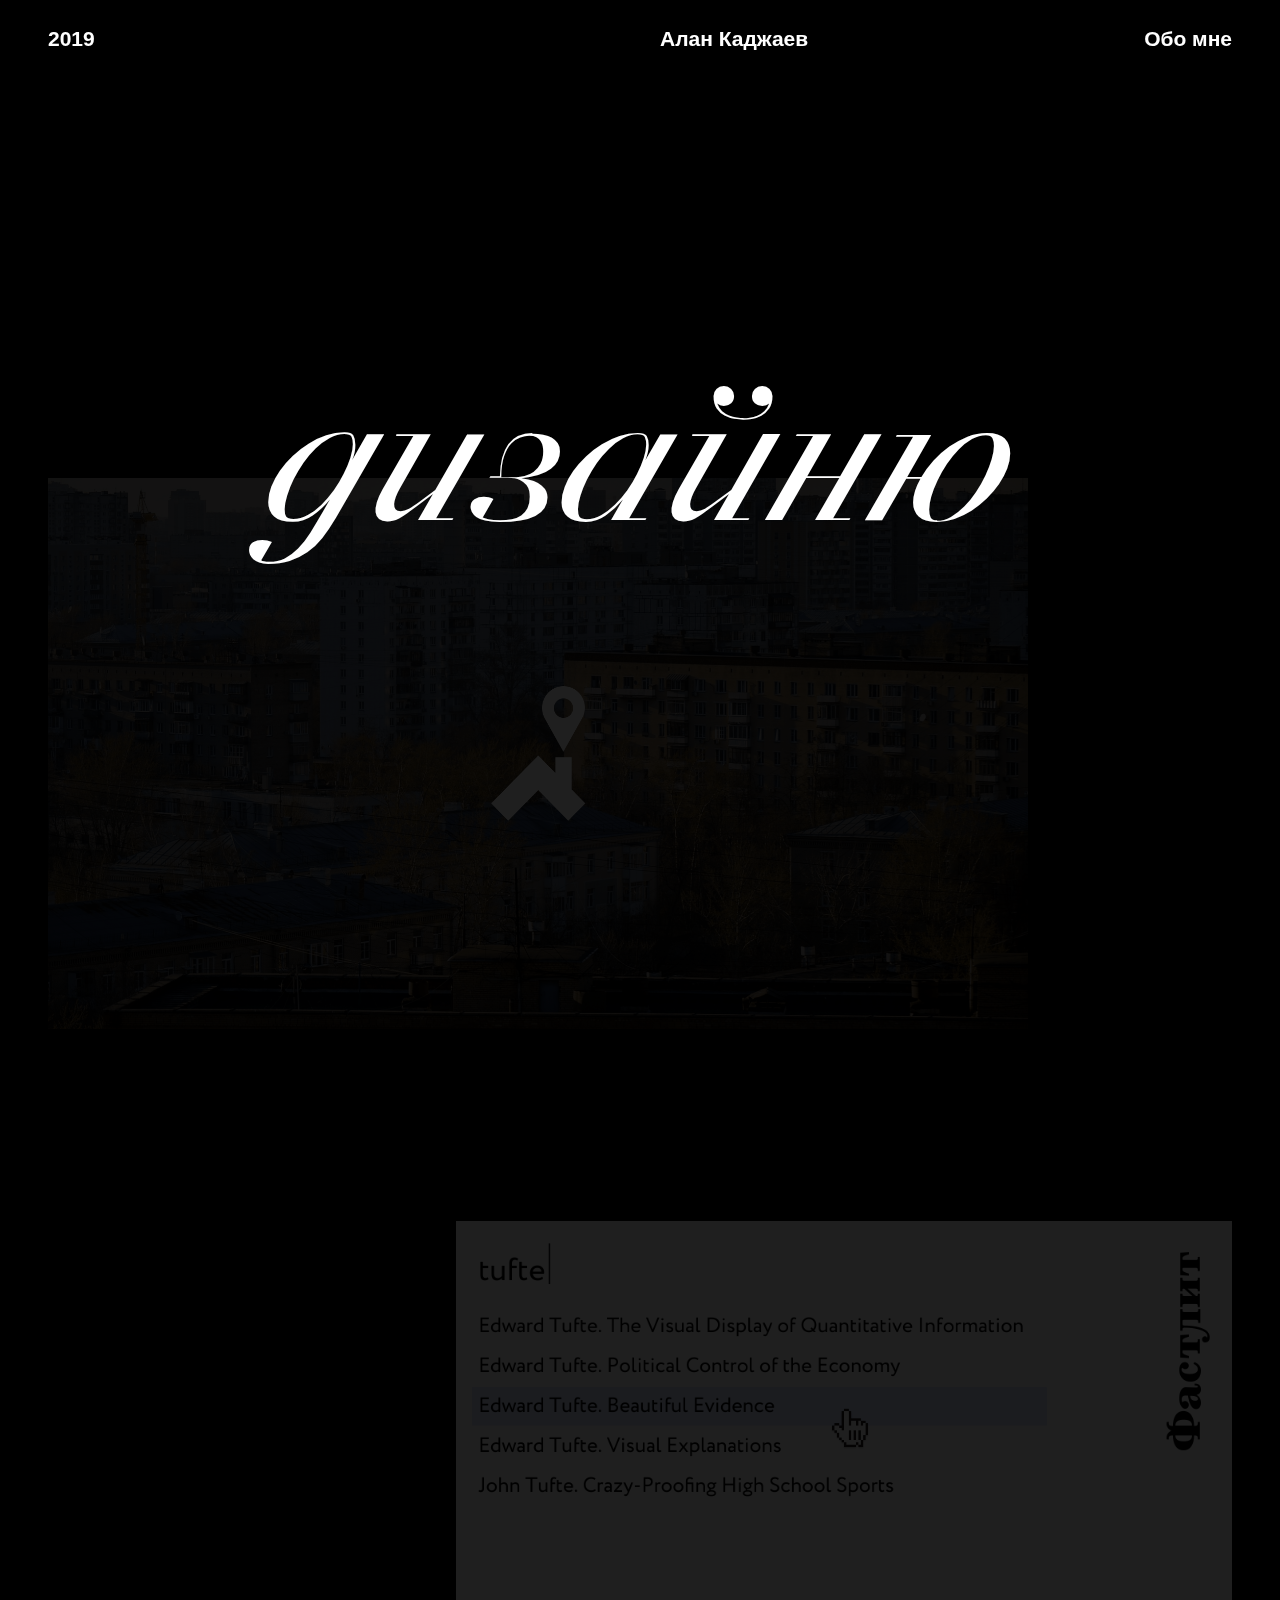
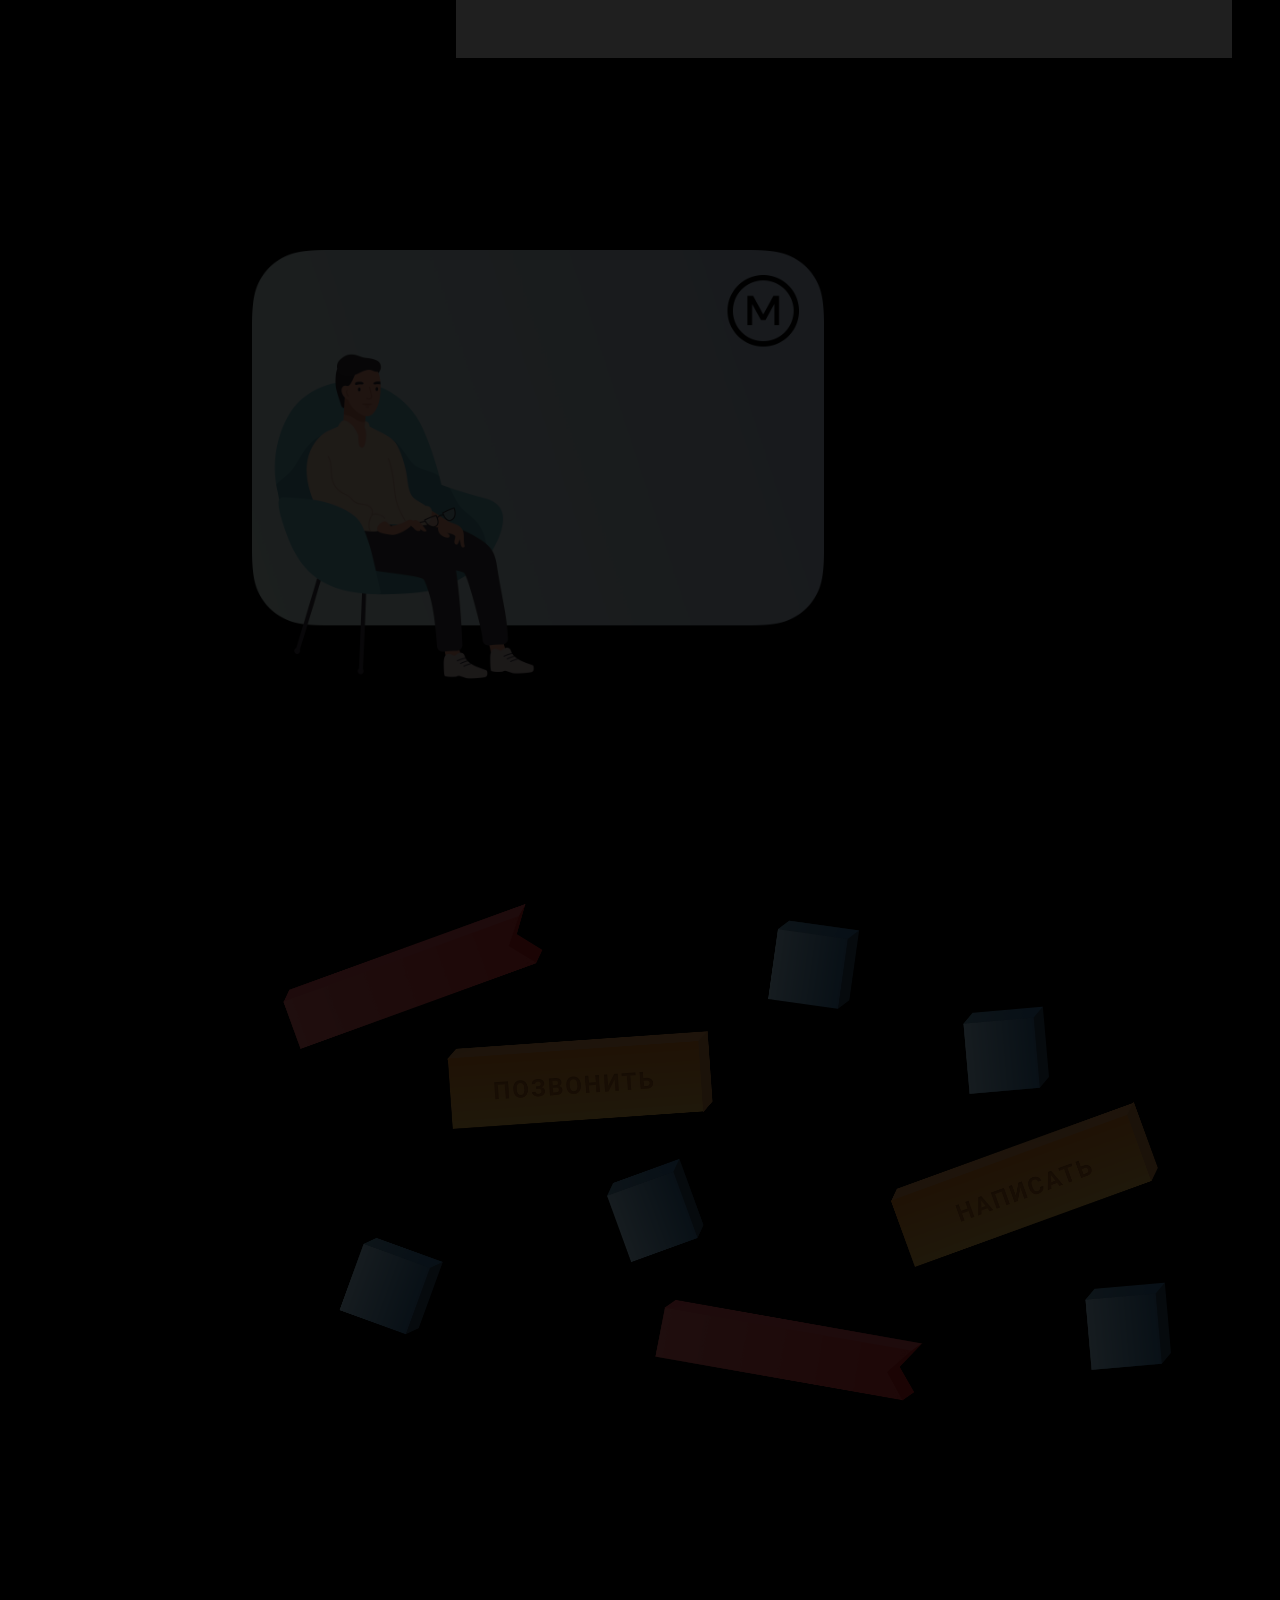
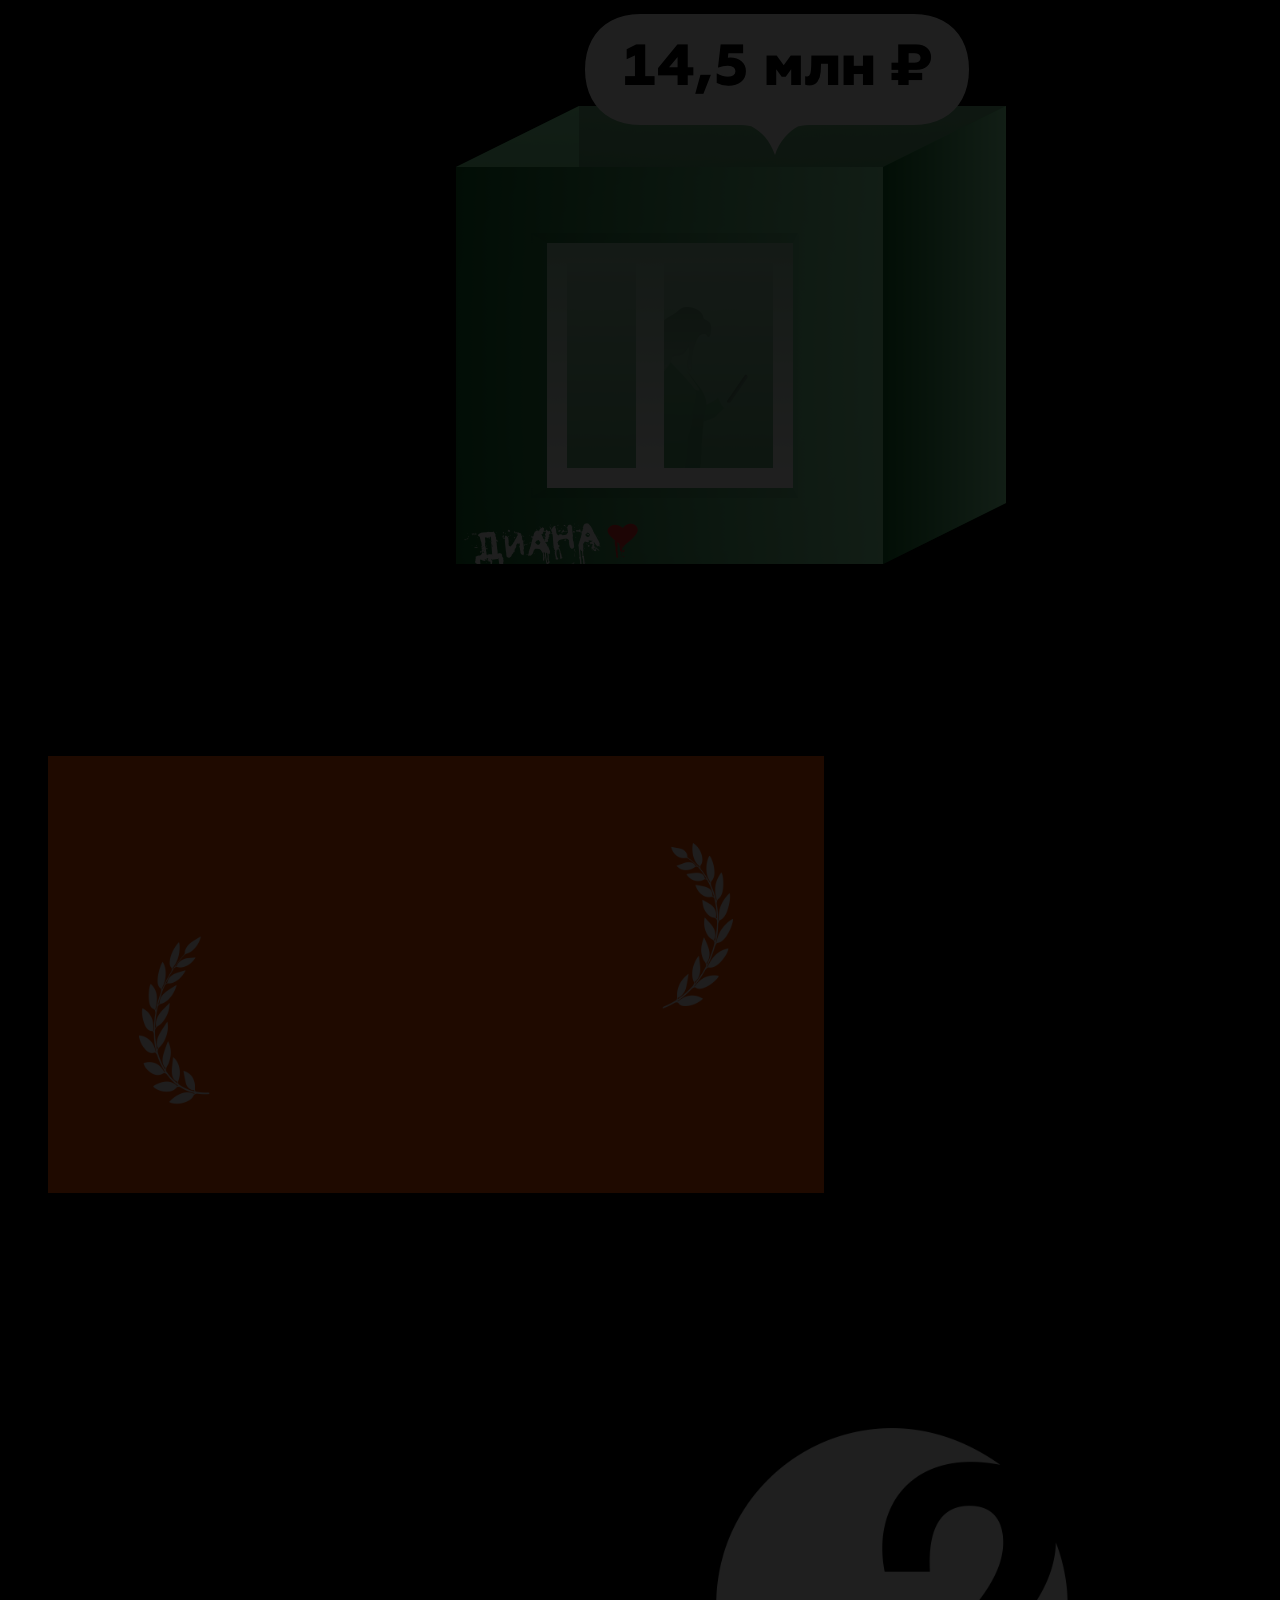
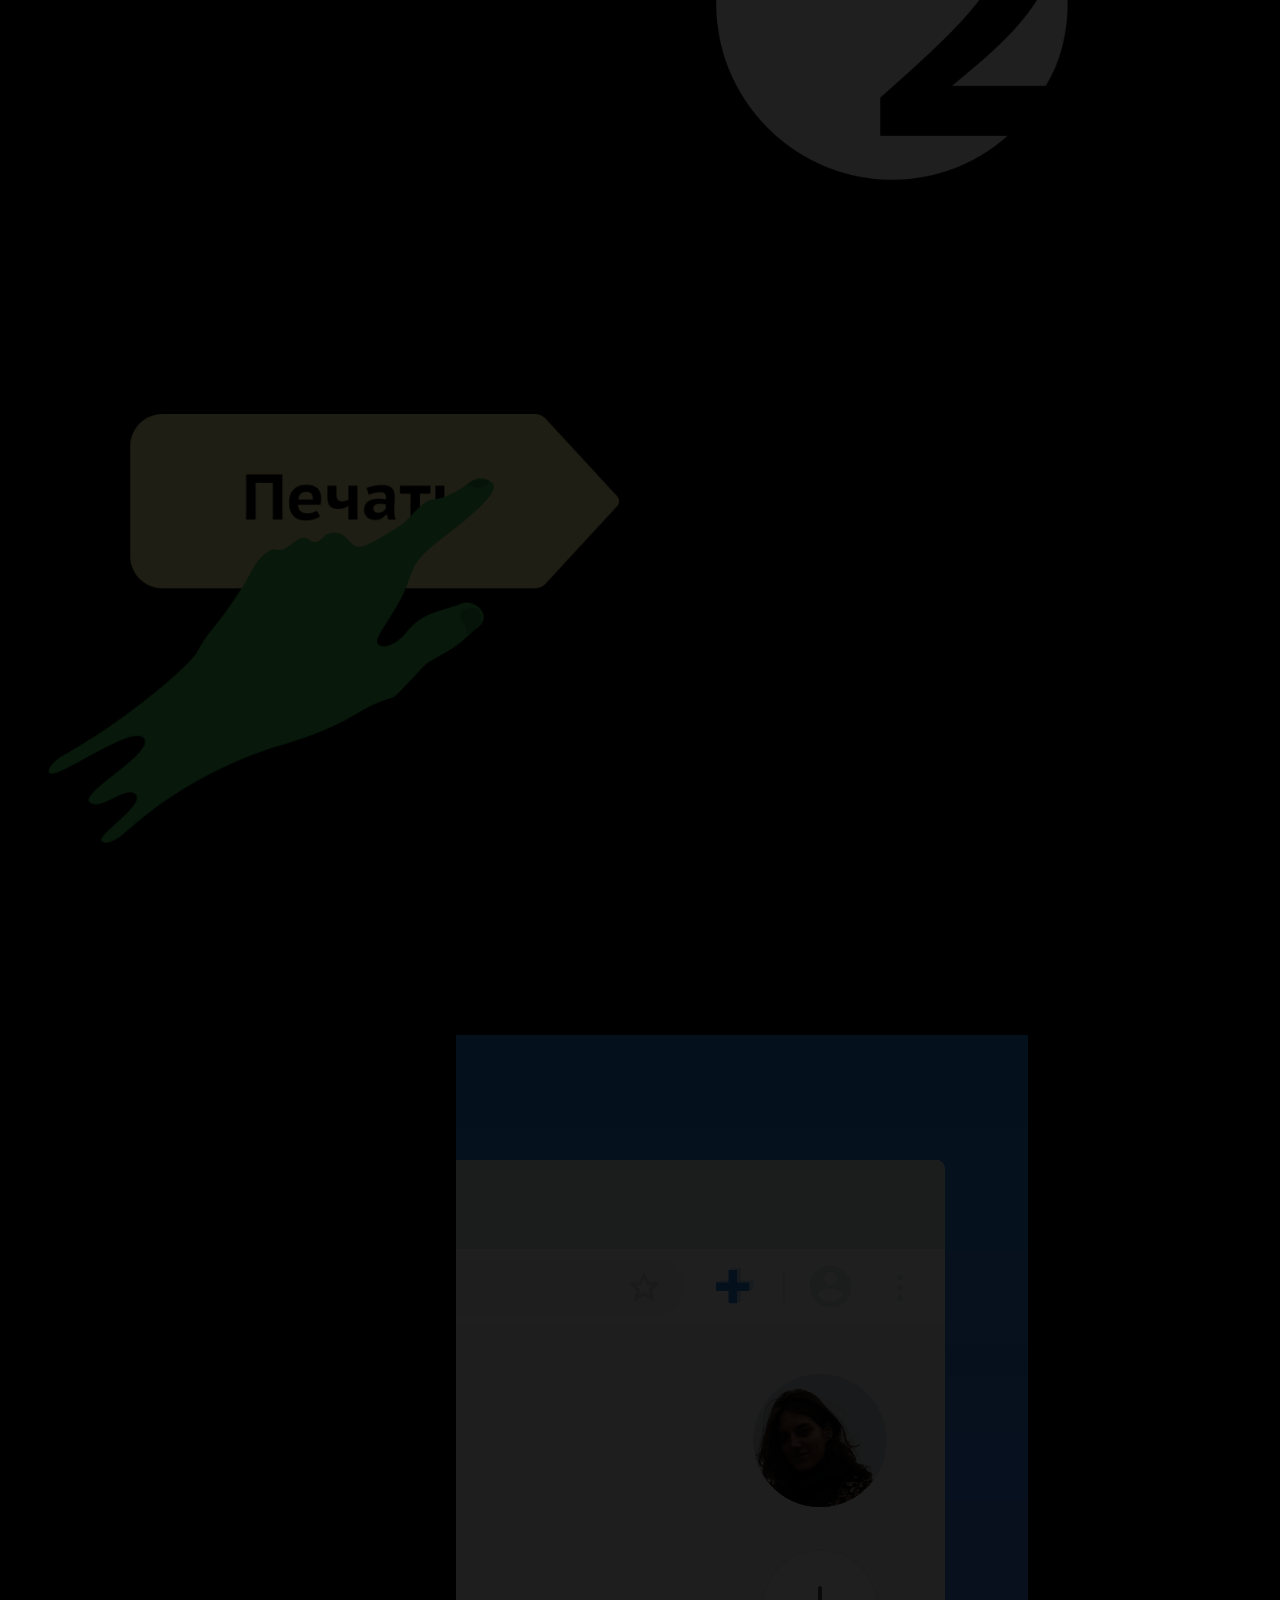
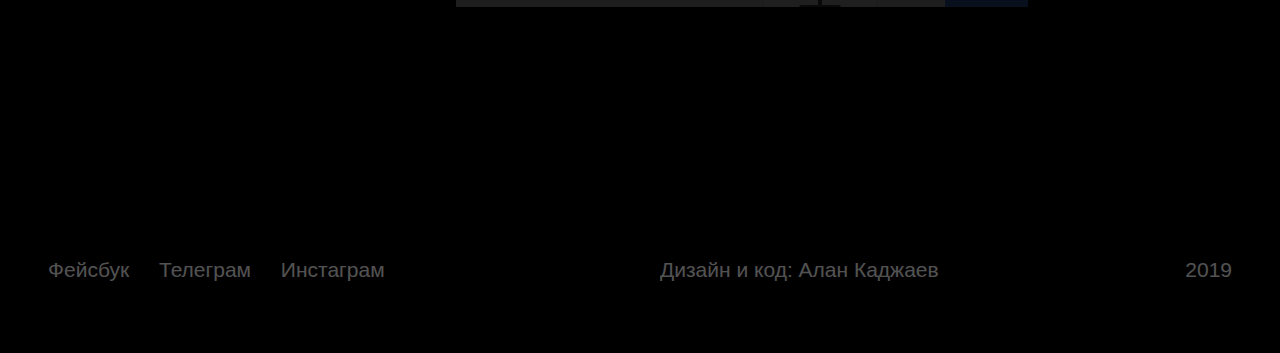
==== index.html @ 0c4d252d "Add files via upload" ====
<!DOCTYPE html>
<html>
  <head>
    <meta charset="utf-8">
    <meta name="viewport" content="width=device-width, initial-scale=1">
    <title>Дизайнер Алан Каджаев</title>
    <link href="css/style.css" rel="stylesheet">
    <script src="https://ajax.googleapis.com/ajax/libs/jquery/2.1.4/jquery.min.js">
    </script>
  </head>

  <body>
    <div class="wrapper">

      <header class="site-header">
        <nav class="site-header__nav">
          <p class="site-header__date site-header__date--fix">2019</p>
          <a class="site-header--4-6 site-header__link site-header__link--active">Алан Каджаев</a>
          <a href="about.html" class="site-header--6-7 site-header__link">Обо мне</a>
        </nav>
        <h1 class="site-header__heading">дизайню</h1>
      </header>

      <main class="content">
        <div class="content__col-1-6">
          <a href="/cian.html" class="content__img">
            <picture>
              <source media="(min-width:1024px)" srcset="img/cian/cian-desktop.png">

              <source media="(max-width:699px)" srcset=" img/cian/cian-mobile.png">

              <img src="img/cian/cian-desktop.png" alt="Циан по-новому">
            </picture>
          </a>
        </div>
        <div class="content__col-3-7">
          <a href="/fastlit.html" class="content__img">
            <picture>
              <source media="(min-width:1024px)" srcset="img/fastlit/fastlit-desktop.png">

              <source media="(max-width:699px)" srcset="img/fastlit/fastlit-mobile.png">

              <img src="img/fastlit/fastlit-desktop.png" alt="Сервис «Фастлит»">
            </picture>
          </a>
        </div>
        <div class="content__col-2-5">
          <a href="/meta.html" class="content__img">
          <picture>
            <source media="(min-width:1024px)" srcset="img/meta/meta-desktop.png">

            <source media="(max-width:699px)" srcset="img/meta/meta-mobile.png">

            <img src="img/meta/meta-desktop.png" alt="Сервис «Мета»">
          </picture>
          </a>
        </div>
        <div class="content__col-2-7">
          <a href="/builders.html" class="content__img">
            <picture>
              <source media="(min-width:1024px)" srcset="img/cian/cian-builders-desktop.png">

              <source media="(max-width:699px)" srcset=" img/cian/cian-builders-mobile.png">

              <img src="img/cian/cian-builders-desktop.png" alt="Экран жилого комплекса и выдача">
            </picture>
          </a>
        </div>
        <div class="content__col-3-6">
          <a href="/master.html" class="content__img">
            <picture>
              <source media="(min-width:1024px)" srcset="img/cian/master-desktop.png">

              <source media="(max-width:699px)" srcset="img/cian/master-mobile.png">

              <img src="img/cian/master-desktop.png" alt="Инструмент выбора квартир" lazyload="on">
            </picture>
          </a>
        </div>
        <div class="content__col-1-5">
          <a href="/kino.html" class="content__img">
            <picture>
              <source media="(min-width:1024px)" srcset="img/kino/kino-desktop.png">

              <source media="(max-width:699px)" srcset=" img/kino/kino-mobile.png">

              <img src="img/kino/kino-desktop.png" alt="КиноПоиск">
            </picture>
          </a>
        </div>
        <div class="content__col-3-7">
          <a href="/2gis.html" class="content__img">
            <picture>
              <source media="(min-width:1024px)" srcset="img/2gis/2gis-desktop.png">

              <source media="(max-width:699px)" srcset=" img/2gis/2gis-mobile.png">

              <img src="img/2gis/2gis-desktop.png" alt="В 2ГИС">
            </picture>
          </a>
        </div>
        <div class="content__col-1-4">
          <a href="/terminal.html" class="content__img">
            <picture>
              <source media="(min-width:1024px)" srcset="img/terminal/terminal-desktop.png">

              <source media="(max-width:699px)" srcset=" img/terminal/terminal-mobile.png">

              <img src="img/terminal/terminal-desktop.png" alt="Терминал">
            </picture>
          </a>
        </div>
        <div class="content__col-3-6">
          <a href="/deal.html" class="content__img">
            <picture>
              <source media="(min-width:1024px)" srcset="img/cian/cian-deal-desktop.png">

              <source media="(max-width:699px)" srcset=" img/cian/cian-deal-mobile.png">

              <img src="img/cian/cian-deal-desktop.png" alt="Админка для консультантов">
            </picture>
          </a>
        </div>
      </main>

      <footer class="site-footer">
        <div class="site-footer--1-4">
          <a href="" class="site-footer__link">Фейсбук</a>
          <a href="" class="site-footer__link">Телеграм</a>
          <a href="" class="site-footer__link">Инстаграм</a>
        </div>

        <div class="site-footer--4-6">
          <p class="site-footer__text">Дизайн и&nbsp;код: Алан Каджаев</p>
        </div>

        <div class="site-footer--6-7">
          <p class="site-footer__text site-footer__text--date">2019</p>
        </div>
      </footer>

    </div>

    <script src="/js/script.js"></script>
  </body>
</html>
---- css/style.css ----
/*! normalize.css v7.0.0 | MIT License | github.com/necolas/normalize.css */
/* Document
   ========================================================================== */
/**
 * 1. Correct the line height in all browsers.
 * 2. Prevent adjustments of font size after orientation changes in
 *    IE on Windows Phone and in iOS.
 */
html {
  line-height: 1.15;
  /* 1 */
  -ms-text-size-adjust: 100%;
  /* 2 */
  -webkit-text-size-adjust: 100%;
  /* 2 */ }

/* Sections
   ========================================================================== */
/**
 * Remove the margin in all browsers (opinionated).
 */
body {
  margin: 0; }

/**
 * Add the correct display in IE 9-.
 */
article,
aside,
footer,
header,
nav,
section {
  display: block; }

/**
 * Correct the font size and margin on `h1` elements within `section` and
 * `article` contexts in Chrome, Firefox, and Safari.
 */
h1 {
  font-size: 2em;
  margin: 0.67em 0; }

/* Grouping content
   ========================================================================== */
/**
 * Add the correct display in IE 9-.
 * 1. Add the correct display in IE.
 */
figcaption,
figure,
main {
  /* 1 */
  display: block; }

/**
 * Add the correct margin in IE 8.
 */
figure {
  margin: 1em 40px; }

/**
 * 1. Add the correct box sizing in Firefox.
 * 2. Show the overflow in Edge and IE.
 */
hr {
  -webkit-box-sizing: content-box;
          box-sizing: content-box;
  /* 1 */
  height: 0;
  /* 1 */
  overflow: visible;
  /* 2 */ }

/**
 * 1. Correct the inheritance and scaling of font size in all browsers.
 * 2. Correct the odd `em` font sizing in all browsers.
 */
pre {
  font-family: monospace, monospace;
  /* 1 */
  font-size: 1em;
  /* 2 */ }

/* Text-level semantics
   ========================================================================== */
/**
 * 1. Remove the gray background on active links in IE 10.
 * 2. Remove gaps in links underline in iOS 8+ and Safari 8+.
 */
a {
  background-color: transparent;
  /* 1 */
  -webkit-text-decoration-skip: objects;
  /* 2 */ }

/**
 * 1. Remove the bottom border in Chrome 57- and Firefox 39-.
 * 2. Add the correct text decoration in Chrome, Edge, IE, Opera, and Safari.
 */
abbr[title] {
  border-bottom: none;
  /* 1 */
  text-decoration: underline;
  /* 2 */
  -webkit-text-decoration: underline dotted;
          text-decoration: underline dotted;
  /* 2 */ }

/**
 * Prevent the duplicate application of `bolder` by the next rule in Safari 6.
 */
b,
strong {
  font-weight: inherit; }

/**
 * Add the correct font weight in Chrome, Edge, and Safari.
 */
b,
strong {
  font-weight: bolder; }

/**
 * 1. Correct the inheritance and scaling of font size in all browsers.
 * 2. Correct the odd `em` font sizing in all browsers.
 */
code,
kbd,
samp {
  font-family: monospace, monospace;
  /* 1 */
  font-size: 1em;
  /* 2 */ }

/**
 * Add the correct font style in Android 4.3-.
 */
dfn {
  font-style: italic; }

/**
 * Add the correct background and color in IE 9-.
 */
mark {
  background-color: #ff0;
  color: #000; }

/**
 * Add the correct font size in all browsers.
 */
small {
  font-size: 80%; }

/**
 * Prevent `sub` and `sup` elements from affecting the line height in
 * all browsers.
 */
sub,
sup {
  font-size: 75%;
  line-height: 0;
  position: relative;
  vertical-align: baseline; }

sub {
  bottom: -0.25em; }

sup {
  top: -0.5em; }

/* Embedded content
   ========================================================================== */
/**
 * Add the correct display in IE 9-.
 */
audio,
video {
  display: inline-block; }

/**
 * Add the correct display in iOS 4-7.
 */
audio:not([controls]) {
  display: none;
  height: 0; }

/**
 * Remove the border on images inside links in IE 10-.
 */
img {
  border-style: none; }

/**
 * Hide the overflow in IE.
 */
svg:not(:root) {
  overflow: hidden; }

/* Forms
   ========================================================================== */
/**
 * 1. Change the font styles in all browsers (opinionated).
 * 2. Remove the margin in Firefox and Safari.
 */
button,
input,
optgroup,
select,
textarea {
  font-family: sans-serif;
  /* 1 */
  font-size: 100%;
  /* 1 */
  line-height: 1.15;
  /* 1 */
  margin: 0;
  /* 2 */ }

/**
 * Show the overflow in IE.
 * 1. Show the overflow in Edge.
 */
button,
input {
  /* 1 */
  overflow: visible; }

/**
 * Remove the inheritance of text transform in Edge, Firefox, and IE.
 * 1. Remove the inheritance of text transform in Firefox.
 */
button,
select {
  /* 1 */
  text-transform: none; }

/**
 * 1. Prevent a WebKit bug where (2) destroys native `audio` and `video`
 *    controls in Android 4.
 * 2. Correct the inability to style clickable types in iOS and Safari.
 */
button,
html [type="button"],
[type="reset"],
[type="submit"] {
  -webkit-appearance: button;
  /* 2 */ }

/**
 * Remove the inner border and padding in Firefox.
 */
button::-moz-focus-inner,
[type="button"]::-moz-focus-inner,
[type="reset"]::-moz-focus-inner,
[type="submit"]::-moz-focus-inner {
  border-style: none;
  padding: 0; }

/**
 * Restore the focus styles unset by the previous rule.
 */
button:-moz-focusring,
[type="button"]:-moz-focusring,
[type="reset"]:-moz-focusring,
[type="submit"]:-moz-focusring {
  outline: 1px dotted ButtonText; }

/**
 * Correct the padding in Firefox.
 */
fieldset {
  padding: 0.35em 0.75em 0.625em; }

/**
 * 1. Correct the text wrapping in Edge and IE.
 * 2. Correct the color inheritance from `fieldset` elements in IE.
 * 3. Remove the padding so developers are not caught out when they zero out
 *    `fieldset` elements in all browsers.
 */
legend {
  -webkit-box-sizing: border-box;
          box-sizing: border-box;
  /* 1 */
  color: inherit;
  /* 2 */
  display: table;
  /* 1 */
  max-width: 100%;
  /* 1 */
  padding: 0;
  /* 3 */
  white-space: normal;
  /* 1 */ }

/**
 * 1. Add the correct display in IE 9-.
 * 2. Add the correct vertical alignment in Chrome, Firefox, and Opera.
 */
progress {
  display: inline-block;
  /* 1 */
  vertical-align: baseline;
  /* 2 */ }

/**
 * Remove the default vertical scrollbar in IE.
 */
textarea {
  overflow: auto; }

/**
 * 1. Add the correct box sizing in IE 10-.
 * 2. Remove the padding in IE 10-.
 */
[type="checkbox"],
[type="radio"] {
  -webkit-box-sizing: border-box;
          box-sizing: border-box;
  /* 1 */
  padding: 0;
  /* 2 */ }

/**
 * Correct the cursor style of increment and decrement buttons in Chrome.
 */
[type="number"]::-webkit-inner-spin-button,
[type="number"]::-webkit-outer-spin-button {
  height: auto; }

/**
 * 1. Correct the odd appearance in Chrome and Safari.
 * 2. Correct the outline style in Safari.
 */
[type="search"] {
  -webkit-appearance: textfield;
  /* 1 */
  outline-offset: -2px;
  /* 2 */ }

/**
 * Remove the inner padding and cancel buttons in Chrome and Safari on macOS.
 */
[type="search"]::-webkit-search-cancel-button,
[type="search"]::-webkit-search-decoration {
  -webkit-appearance: none; }

/**
 * 1. Correct the inability to style clickable types in iOS and Safari.
 * 2. Change font properties to `inherit` in Safari.
 */
::-webkit-file-upload-button {
  -webkit-appearance: button;
  /* 1 */
  font: inherit;
  /* 2 */ }

/* Interactive
   ========================================================================== */
/*
 * Add the correct display in IE 9-.
 * 1. Add the correct display in Edge, IE, and Firefox.
 */
details,
menu {
  display: block; }

/*
 * Add the correct display in all browsers.
 */
summary {
  display: list-item; }

/* Scripting
   ========================================================================== */
/**
 * Add the correct display in IE 9-.
 */
canvas {
  display: inline-block; }

/**
 * Add the correct display in IE.
 */
template {
  display: none; }

/* Hidden
   ========================================================================== */
/**
 * Add the correct display in IE 10-.
 */
[hidden] {
  display: none; }

@font-face {
  font-family: 'TT Travels';
  font-weight: 500;
  font-style: normal;
  src: url("../fonts/350F82_B_0.eot");
  src: url("../fonts/350F82_B_0.eot?#iefix") format("embedded-opentype"), url("../fonts/350F82_B_0.woff2") format("woff2"), url("../fonts/350F82_B_0.woff") format("woff"), url("../fonts/350F82_B_0.ttf") format("truetype"); }

@font-face {
  font-family: 'CSTM Xprmntl 2';
  font-weight: 700;
  font-style: normal;
  src: url("../fonts/CSTM02-Bold.eot");
  src: url("../fonts/CSTM02-Bold.eot?#iefix") format("embedded-opentype"), url("../fonts/CSTM02-Bold.woff2") format("woff2"), url("../fonts/CSTM02-Bold.woff") format("woff"), url("../fonts/CSTM02-Bold.ttf") format("truetype"); }

@font-face {
  font-family: 'CSTM Xprmntl 2';
  font-weight: 400;
  font-style: italic;
  src: url("../fonts/CSTM02-Italic.eot");
  src: url("../fonts/CSTM02-Italic.eot?#iefix") format("embedded-opentype"), url("../fonts/CSTM02-Italic.woff2") format("woff2"), url("../fonts/CSTM02-Italic.woff") format("woff"), url("../fonts/CSTM02-Italic.ttf") format("truetype"); }

.link {
  text-decoration: none;
  border-bottom: 1px solid rgba(255, 255, 255, 0.72);
  color: #FFFFFF;
  -webkit-transition: 200ms;
  transition: 200ms; }
  .link:visited {
    opacity: .16; }
  .link:hover {
    opacity: .48; }

.wrapper {
  margin: 0 auto;
  overflow: hidden;
  padding: 0 16px; }
  @media (min-width: 1024px) {
    .wrapper {
      padding: 0 48px;
      max-width: 1480px;
      margin-bottom: 48px; } }

.site-header {
  margin-top: 12px; }
  @media (min-width: 700px) {
    .site-header {
      margin-top: 24px; } }

.site-header--4-6 {
  grid-column: 4 / 6; }

.site-header--6-7 {
  grid-column: 6 / 7;
  justify-self: end; }

.site-header__nav {
  mix-blend-mode: exclusion;
  display: block; }
  @media (min-width: 700px) {
    .site-header__nav {
      display: grid;
      grid-template-columns: 1fr 1fr 1fr 1fr 1fr 1fr;
      grid-row-gap: 80px;
      grid-column-gap: 40px; } }

.site-header__date {
  font-weight: 700;
  font-size: 17px;
  line-height: 26px;
  margin: 0;
  font-variant-numeric: tabular-nums;
  -webkit-font-feature-settings: "tnum", "zero";
  font-feature-settings: "tnum", "zero"; }
  @media (min-width: 1024px) {
    .site-header__date {
      font-size: 21px;
      line-height: 30px; } }

.site-header__date--fix {
  position: fixed; }

.site-header__link {
  display: block;
  font-weight: 700;
  font-size: 17px;
  line-height: 26px;
  text-decoration: none;
  color: #FFFFFF;
  cursor: pointer;
  -webkit-transition: all 300ms ease;
  transition: all 300ms ease; }
  .site-header__link:hover {
    opacity: .32; }
  @media (min-width: 1024px) {
    .site-header__link {
      font-size: 21px;
      line-height: 30px; } }

.site-header__link--active:hover {
  cursor: text;
  opacity: 1;
  color: #FFFFFF; }

.site-header__link:last-child {
  padding-right: 0; }

.site-header__heading {
  margin: 0;
  padding-right: 6px;
  position: fixed;
  width: 97%;
  margin-top: 34vh;
  font-family: 'CSTM Xprmntl 2', sans-serif;
  font-style: italic;
  font-weight: 400;
  font-size: 62px;
  line-height: 1;
  text-align: center;
  -webkit-transition: all 800ms ease;
  transition: all 800ms ease;
  z-index: 100; }
  @media (min-width: 1024px) {
    .site-header__heading {
      margin-top: 37vh;
      padding-right: 48px;
      font-size: 164px; } }

.content {
  opacity: .12;
  margin-top: 40vh; }
  @media (min-width: 1024px) {
    .content {
      margin-top: 40vh;
      margin-bottom: 240px;
      display: grid;
      grid-row-gap: 120px;
      grid-column-gap: 40px;
      grid-template-columns: 2fr 2fr 2fr 2fr 2fr 2fr;
      opacity: .12;
      -webkit-transition: all 1200ms ease;
      transition: all 1200ms ease; } }

.content__col-1-4 {
  grid-column: 1 / 4; }

.content__col-1-5 {
  grid-column: 1 / 5; }

.content__col-1-6 {
  grid-column: 1 / 6; }

.content__col-1-7 {
  grid-column: 1 / 7; }

.content__col-2-3 {
  grid-column: 2 / 3; }

.content__col-2-4 {
  grid-column: 2 / 4; }

.content__col-2-5 {
  grid-column: 2 / 5; }

.content__col-2-6 {
  grid-column: 2 / 6; }

.content__col-2-7 {
  grid-column: 2 / 7; }

.content__col-3-5 {
  grid-column: 3 / 5; }

.content__col-3-6 {
  grid-column: 3 / 6; }

.content__col-3-7 {
  grid-column: 3 / 7; }

.content__col-4-6 {
  grid-column: 4 / 6; }

.content__col-4-7 {
  grid-column: 4 / 7; }

.content__col-5-6 {
  grid-column: 5 / 6; }

.content__col-5-7 {
  grid-column: 5 / 7; }

.content__row-4 {
  grid-row: 4; }

.content__date {
  display: none;
  font-family: "Formular", sans-serif;
  font-size: 14px;
  line-height: 20px;
  font-weight: bold;
  opacity: .4;
  font-variant-numeric: tabular-nums;
  -webkit-font-feature-settings: "tnum", "zero";
  font-feature-settings: "tnum", "zero"; }

.content__dash {
  position: relative;
  padding-left: 40px; }
  .content__dash:before {
    content: "";
    position: absolute;
    background-color: white;
    width: 32px;
    height: 1px;
    top: 8px;
    left: 4px; }

.content__texts {
  max-width: 680px; }

.content__heading {
  margin: 0;
  margin-top: 8px;
  font-size: 28px;
  line-height: 40px;
  font-weight: normal; }

.content__text {
  display: none;
  margin: 0;
  padding: 0;
  margin-top: 8px;
  opacity: .64; }

.content__img {
  display: block;
  margin-top: 64px;
  -webkit-transition: all 400ms ease;
  transition: all 400ms ease; }
  .content__img:hover {
    -webkit-transform: scale(1.02);
            transform: scale(1.02); }

.project {
  margin-top: 20vh;
  margin-bottom: 72px;
  display: block; }
  @media (min-width: 700px) {
    .project {
      display: grid;
      grid-row-gap: 80px;
      grid-column-gap: 40px;
      grid-template-columns: 1fr 1fr 1fr 1fr 1fr 1fr; } }
  @media (min-width: 1024px) {
    .project {
      margin-top: 40vh; } }

.project__col-1-4 {
  grid-column: 1 / 4; }

.project__col-1-5 {
  grid-column: 1 / 5; }

.project__col-1-6 {
  grid-column: 1 / 6; }

.project__col-1-7 {
  grid-column: 1 / 7; }

.project__col-2-3 {
  grid-column: 2 / 3; }

.project__col-2-4 {
  grid-column: 2 / 4; }

.project__col-2-5 {
  grid-column: 2 / 5; }

.project__col-2-6 {
  grid-column: 2 / 6; }

.project__col-3-5 {
  grid-column: 3 / 5; }

.project__col-3-6 {
  grid-column: 3 / 6; }

.project__col-3-7 {
  grid-column: 3 / 7; }

.project__col-4-5 {
  grid-column: 4 / 5; }

.project__col-4-6 {
  grid-column: 4 / 6; }

.project__col-4-7 {
  grid-column: 4 / 7; }

.project__col-5-7 {
  grid-column: 5 / 7; }

.project__col-6-7 {
  grid-column: 6 / 7; }

.project__row-4 {
  grid-row: 4; }

.project__date {
  display: none;
  font-family: "Formular", sans-serif;
  font-size: 14px;
  font-weight: bold;
  opacity: .4;
  line-height: 20px;
  font-variant-numeric: tabular-nums;
  -webkit-font-feature-settings: "tnum", "zero";
  font-feature-settings: "tnum", "zero"; }

.project__dash {
  position: relative;
  padding-left: 40px; }
  .project__dash:before {
    project: "";
    position: absolute;
    background-color: white;
    width: 32px;
    height: 1px;
    top: 8px;
    left: 4px; }

.project__lead {
  margin: 0;
  margin-top: 12px;
  font-size: 17px;
  line-height: 26px; }
  @media (min-width: 1024px) {
    .project__lead {
      margin-top: 24px;
      font-size: 21px;
      line-height: 30px; } }

.project__text {
  margin: 0;
  margin-bottom: 12px;
  font-size: 17px;
  line-height: 26px; }
  @media (min-width: 700px) {
    .project__text {
      max-width: 48.5%;
      margin-top: 24px;
      margin-bottom: 0;
      margin-left: auto; } }
  @media (min-width: 1024px) {
    .project__text {
      font-size: 21px;
      line-height: 30px; } }

.project__heading {
  margin: 0;
  margin-top: 8px;
  font-weight: 700;
  letter-spacing: -1px;
  font-size: 30px;
  line-height: 39px; }
  @media (min-width: 1024px) {
    .project__heading {
      font-size: 40px;
      line-height: 49px; } }

.project__subheading {
  margin: 0;
  margin-top: 24px;
  font-weight: normal;
  font-size: 17px;
  line-height: 26px;
  opacity: .32; }
  .project__subheading:first-child {
    margin-top: 48px; }
  @media (min-width: 1024px) {
    .project__subheading {
      margin-top: 24px;
      font-size: 21px;
      line-height: 30px; }
      .project__subheading:first-child {
        margin-top: 0; } }

.project__names {
  margin: 0;
  padding: 0;
  font-size: 17px;
  line-height: 26px; }
  @media (min-width: 1024px) {
    .project__names {
      margin-top: 4px;
      font-size: 21px;
      line-height: 30px; } }

.project__copyright {
  margin: 0;
  padding: 0;
  font-size: 17px;
  line-height: 26px;
  opacity: .24; }
  @media (min-width: 1024px) {
    .project__copyright {
      margin-top: 16px;
      font-size: 17px;
      line-height: 26px; } }

.project__img {
  margin-top: 44px;
  margin-bottom: 12px; }
  @media (min-width: 700px) {
    .project__img {
      display: block;
      -webkit-transition: all 400ms ease;
      transition: all 400ms ease;
      margin-top: 0;
      margin-bottom: 0; } }

.project__nav {
  display: block;
  margin-top: 40px;
  font-size: 22px;
  line-height: 30px;
  font-weight: bold;
  color: white;
  text-decoration: none;
  -webkit-transition: all 300ms ease;
  transition: all 300ms ease; }
  .project__nav:hover {
    opacity: .32; }
  @media (min-width: 1024px) {
    .project__nav {
      margin-top: 0;
      margin-bottom: 160px;
      font-size: 40px;
      line-height: 49px; } }

.site-footer {
  display: block; }
  @media (min-width: 700px) {
    .site-footer {
      display: grid;
      grid-template-columns: 1fr 1fr 1fr 1fr 1fr 1fr;
      grid-row-gap: 32px;
      grid-column-gap: 40px; } }

@media (min-width: 700px) {
  .site-footer--1-4 {
    grid-column: 1 / 4; } }

@media (min-width: 700px) {
  .site-footer--1-7 {
    grid-column: 1 / 7; } }

@media (min-width: 700px) {
  .site-footer--4-6 {
    grid-column: 4 / 6; } }

@media (min-width: 700px) {
  .site-footer--4-7 {
    grid-column: 4 / 7; } }

@media (min-width: 700px) {
  .site-footer--6-7 {
    grid-column: 6 / 7;
    justify-self: end; } }

.site-footer__link {
  font-size: 21px;
  line-height: 30px;
  color: white;
  text-decoration: none;
  opacity: .32;
  -webkit-transition: all 300ms ease;
  transition: all 300ms ease; }
  .site-footer__link:hover {
    opacity: 1; }
  @media (min-width: 1024px) {
    .site-footer__link {
      margin-right: 24px; }
      .site-footer__link:last-child {
        margin-right: 0; } }

.site-footer__text {
  margin: 0;
  padding: 0;
  margin-bottom: 8px;
  font-size: 21px;
  line-height: 30px;
  opacity: .32; }
  @media (min-width: 1024px) {
    .site-footer__text {
      margin: 0;
      padding-bottom: 20px; } }

* {
  -webkit-box-sizing: border-box;
          box-sizing: border-box;
  -webkit-font-smoothing: antialiased;
  -moz-osx-font-smoothing: grayscale; }

body {
  font-family: "Formular", sans-serif;
  font-size: 21px;
  line-height: 30px;
  margin: 0;
  padding: 0;
  color: #FFFFFF;
  background: #000;
  -webkit-transition: all ease 1000ms;
  transition: all ease 1000ms; }

img {
  max-width: 100%;
  height: auto; }

video {
  margin-top: 44px;
  margin-bottom: 12px; }
  @media (min-width: 700px) {
    video {
      display: block;
      -webkit-transition: all 400ms ease;
      transition: all 400ms ease;
      margin-top: 0;
      margin-bottom: 0; } }

blockquote {
  margin: 0;
  padding: 0; }

hr {
  display: none;
  margin: 0;
  opacity: .12; }
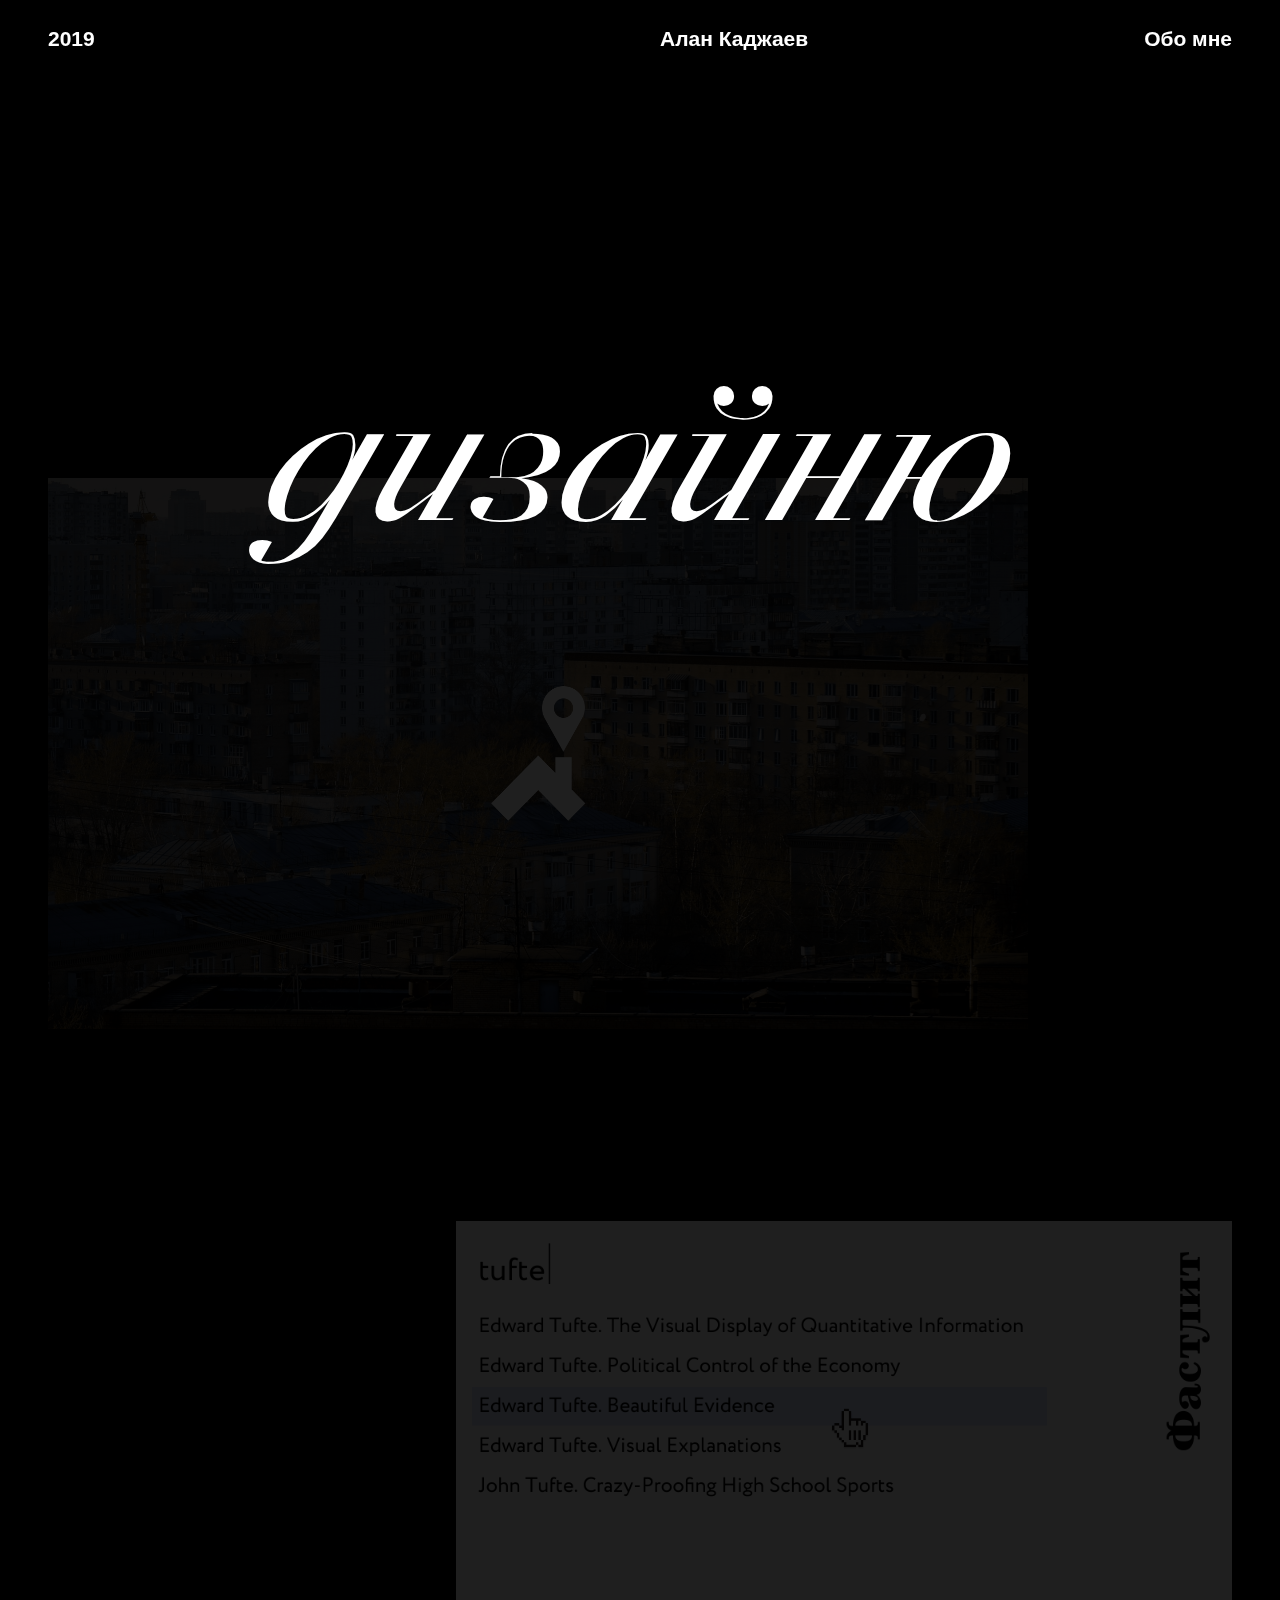
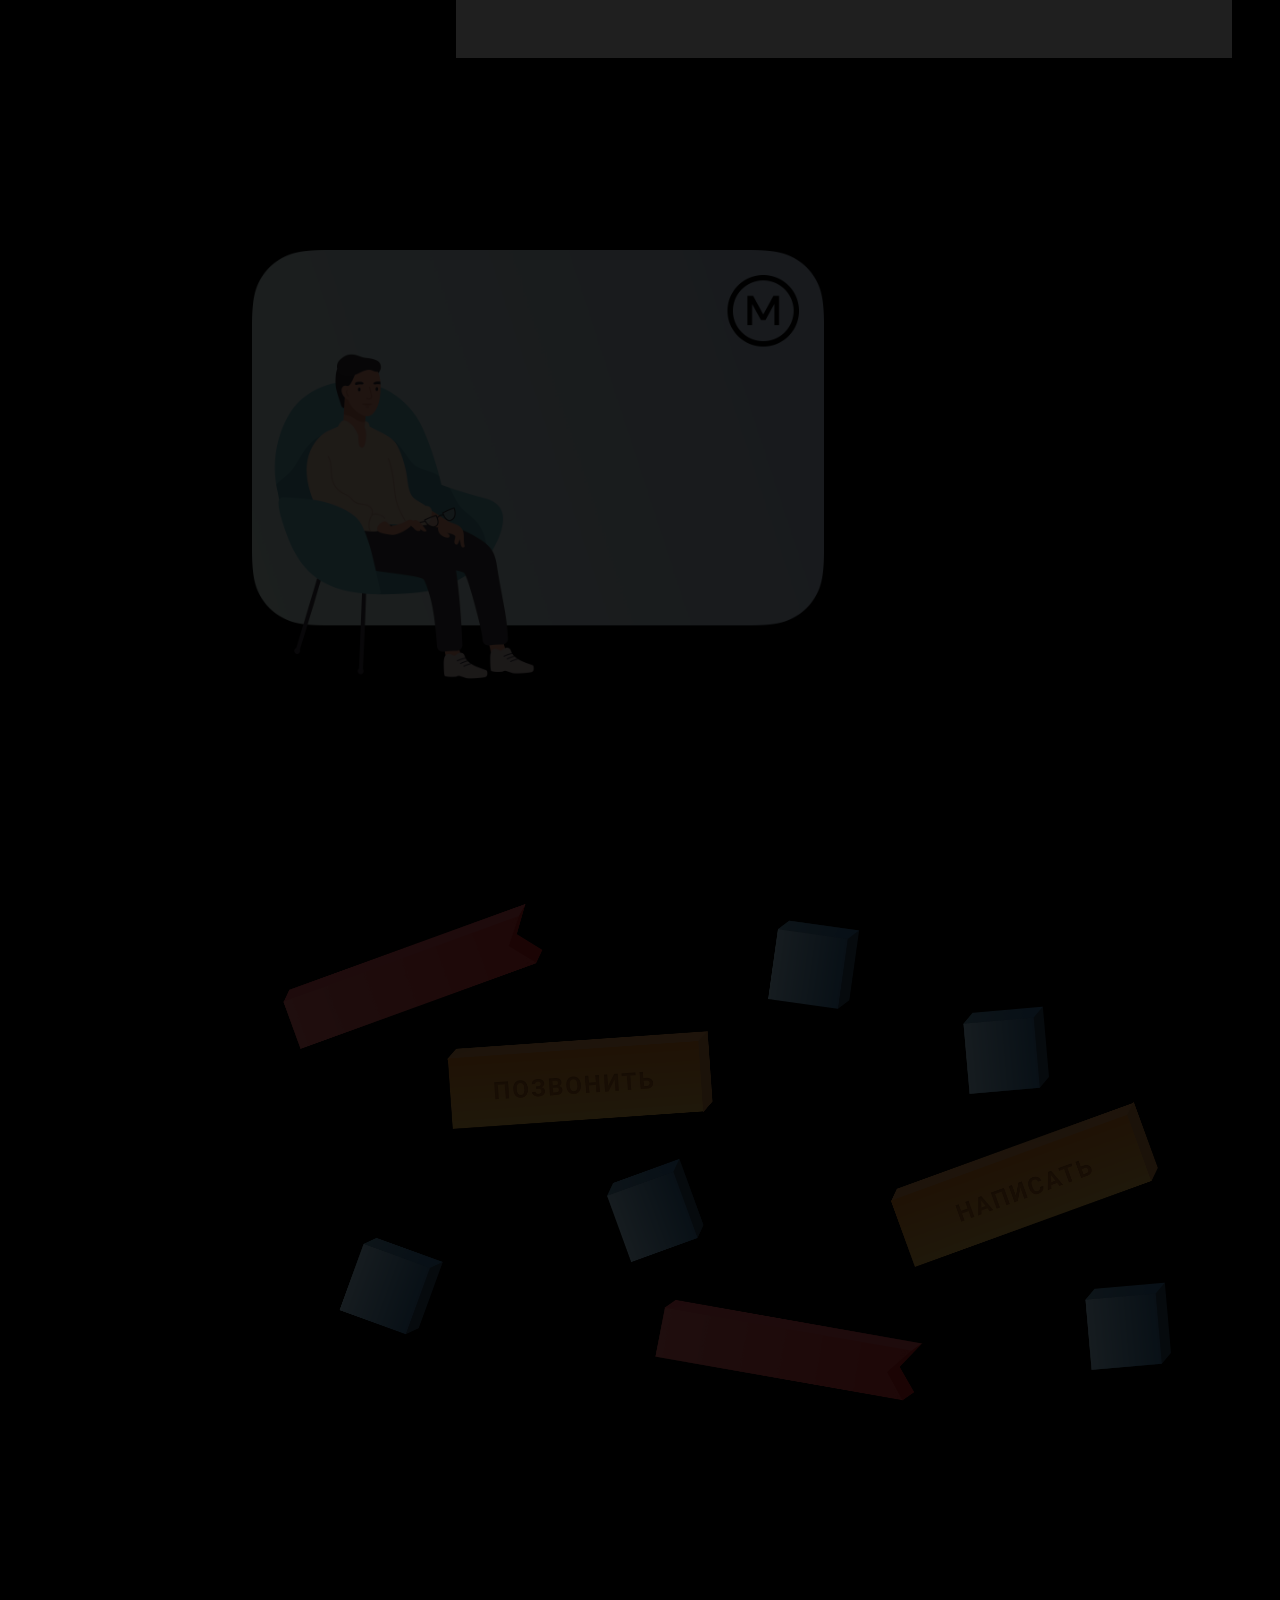
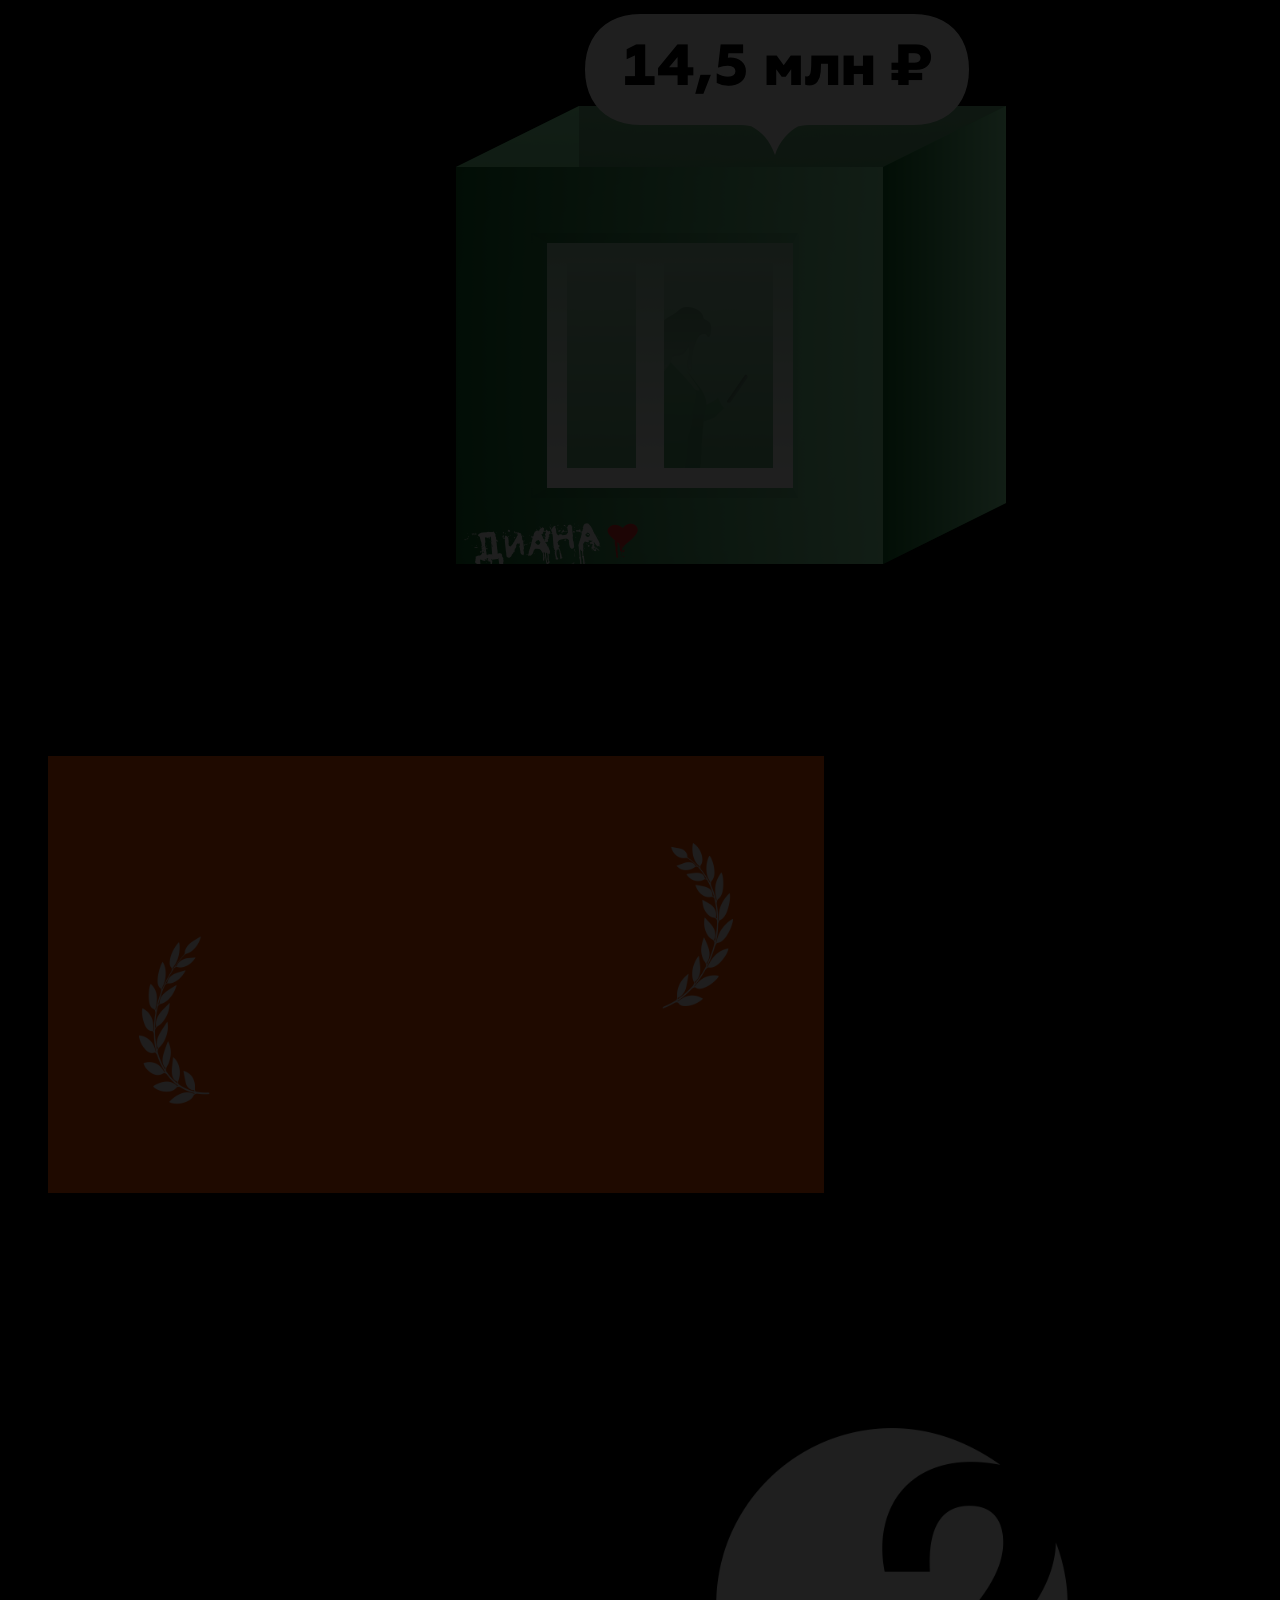
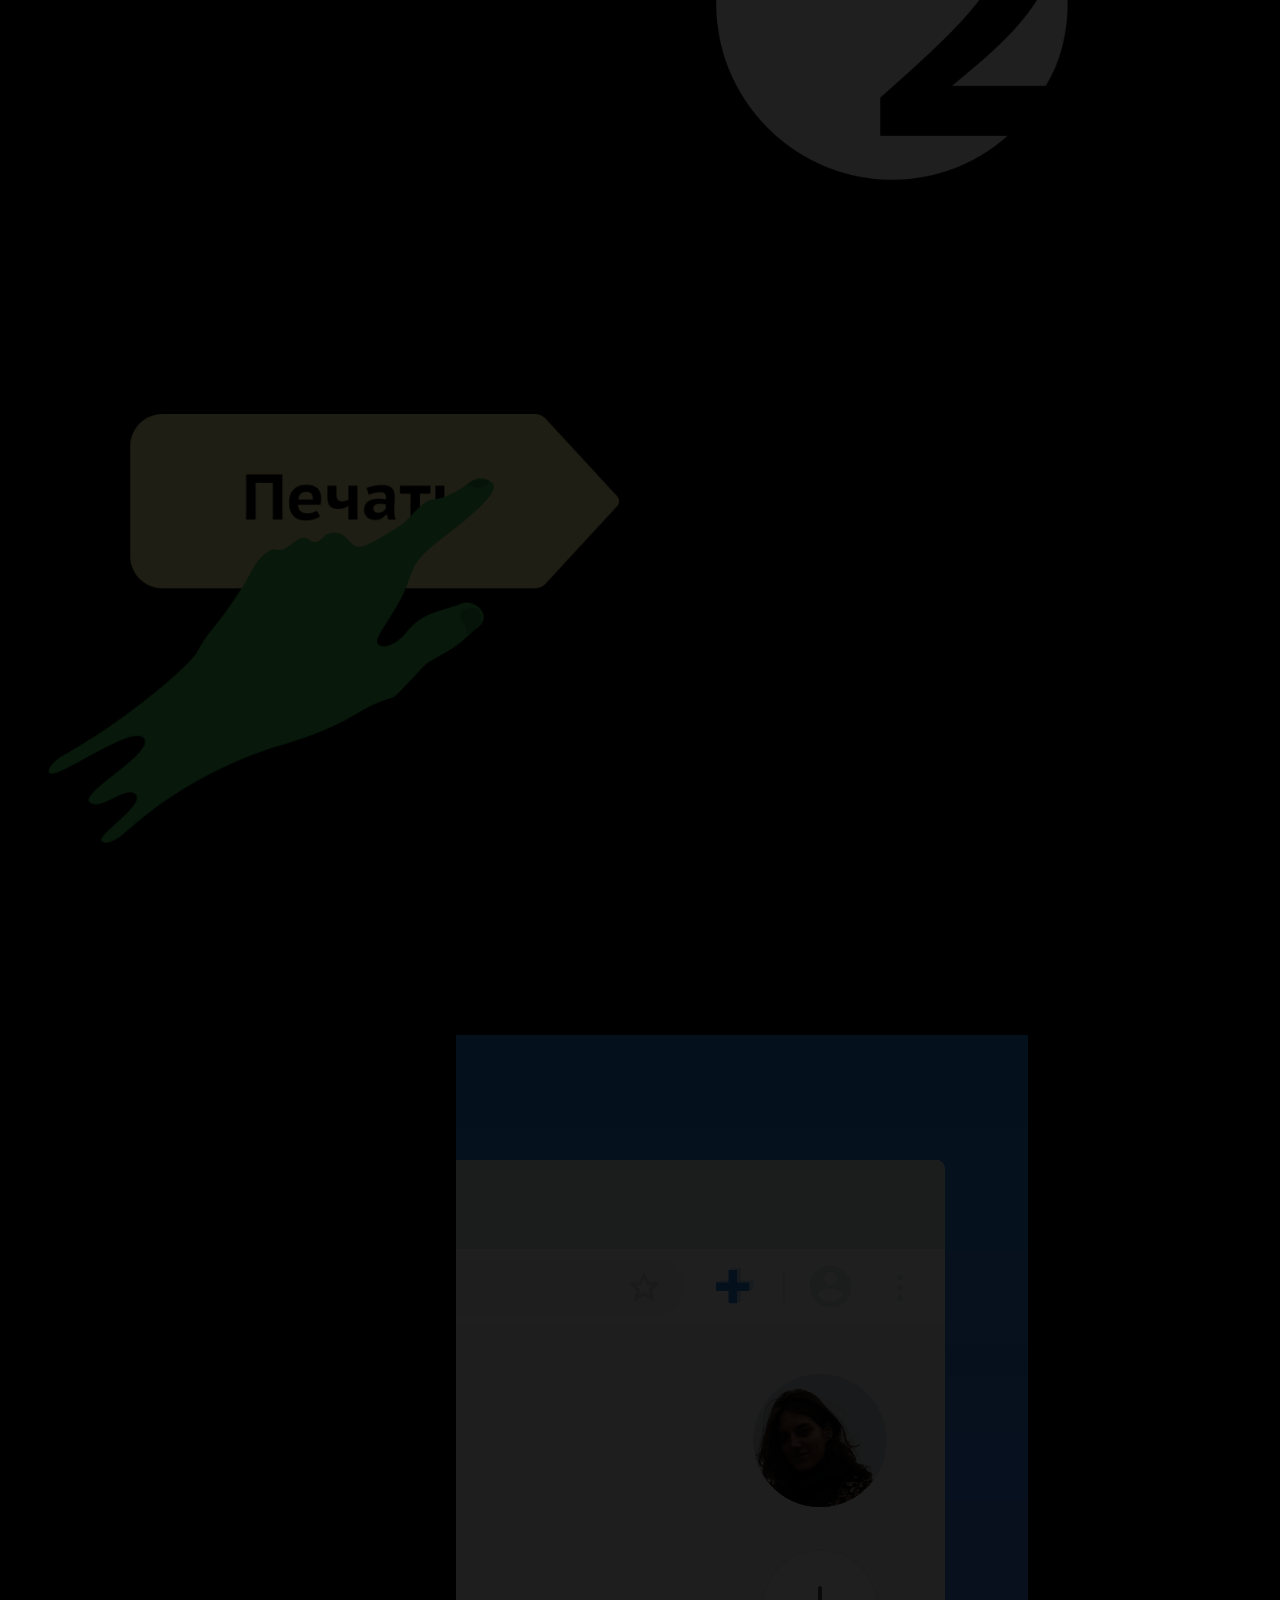
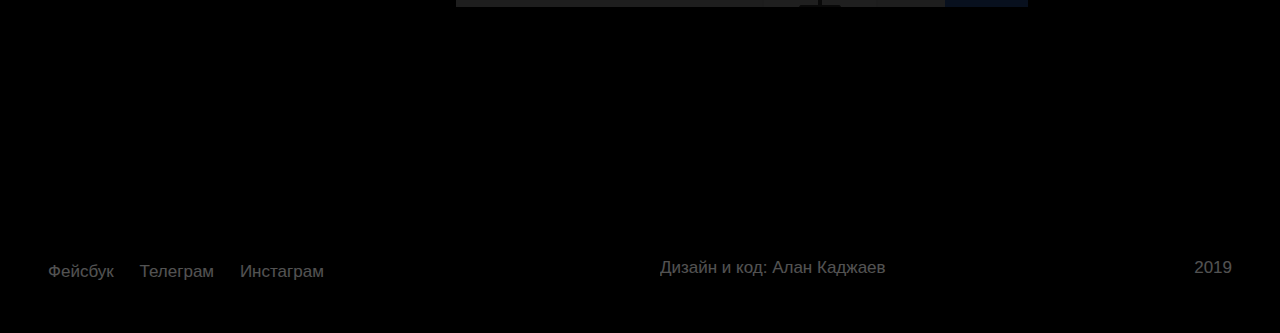
==== commit 032b4e14: "Обновляет сайт" ====
--- a/index.html
+++ b/index.html
@@ -1,3 +1,11 @@
+<!--
+
+В Яндекс вышел я работать
+Стал совсем уж мужиком
+Мама шепчет мне под ушко
+Не стань, сына, мудаком
+
+-->
 <!DOCTYPE html>
 <html>
   <head>
@@ -141,6 +149,6 @@
 
     </div>
 
-    <script src="/js/script.js"></script>
+    <script src="js/script.js"></script>
   </body>
 </html>
--- a/css/style.css
+++ b/css/style.css
@@ -1,3 +1,4 @@
+@charset "UTF-8";
 /*! normalize.css v7.0.0 | MIT License | github.com/necolas/normalize.css */
 /* Document
    ========================================================================== */
@@ -428,7 +429,8 @@
 .wrapper {
   margin: 0 auto;
   overflow: hidden;
-  padding: 0 16px; }
+  padding: 0 16px;
+  margin-bottom: 32px; }
   @media (min-width: 1024px) {
     .wrapper {
       padding: 0 48px;
@@ -514,6 +516,10 @@
   -webkit-transition: all 800ms ease;
   transition: all 800ms ease;
   z-index: 100; }
+  @media (min-width: 700px) {
+    .site-header__heading {
+      margin-top: 39vh;
+      font-size: 120px; } }
   @media (min-width: 1024px) {
     .site-header__heading {
       margin-top: 37vh;
@@ -523,7 +529,7 @@
 .content {
   opacity: .12;
   margin-top: 40vh; }
-  @media (min-width: 1024px) {
+  @media (min-width: 700px) {
     .content {
       margin-top: 40vh;
       margin-bottom: 240px;
@@ -770,8 +776,8 @@
   line-height: 26px;
   opacity: .32; }
   .project__subheading:first-child {
-    margin-top: 48px; }
-  @media (min-width: 1024px) {
+    margin-top: 24px; }
+  @media (min-width: 700px) {
     .project__subheading {
       margin-top: 24px;
       font-size: 21px;
@@ -793,17 +799,19 @@
 .project__copyright {
   margin: 0;
   padding: 0;
+  margin-bottom: 24px;
   font-size: 17px;
   line-height: 26px;
-  opacity: .24; }
-  @media (min-width: 1024px) {
+  opacity: .32; }
+  @media (min-width: 700px) {
     .project__copyright {
+      margin: 0;
       margin-top: 16px;
       font-size: 17px;
       line-height: 26px; } }
 
 .project__img {
-  margin-top: 44px;
+  margin-top: 24px;
   margin-bottom: 12px; }
   @media (min-width: 700px) {
     .project__img {
@@ -813,11 +821,43 @@
       margin-top: 0;
       margin-bottom: 0; } }
 
+.project__img--before {
+  position: relative; }
+
+.project__img--before::before {
+  content: "Было";
+  position: absolute;
+  top: 36px;
+  left: 12px;
+  font-size: 17px;
+  line-height: 26px;
+  opacity: .32; }
+  @media (min-width: 700px) {
+    .project__img--before::before {
+      top: 8px;
+      left: 16px; } }
+
+.project__img--after {
+  position: relative; }
+
+.project__img--after::before {
+  content: "Стало";
+  position: absolute;
+  top: 36px;
+  left: 12px;
+  font-size: 17px;
+  line-height: 26px;
+  opacity: .32; }
+  @media (min-width: 700px) {
+    .project__img--after::before {
+      top: 8px;
+      left: 16px; } }
+
 .project__nav {
   display: block;
   margin-top: 40px;
-  font-size: 22px;
-  line-height: 30px;
+  font-size: 30px;
+  line-height: 39px;
   font-weight: bold;
   color: white;
   text-decoration: none;
@@ -825,7 +865,7 @@
   transition: all 300ms ease; }
   .project__nav:hover {
     opacity: .32; }
-  @media (min-width: 1024px) {
+  @media (min-width: 700px) {
     .project__nav {
       margin-top: 0;
       margin-bottom: 160px;
@@ -833,17 +873,31 @@
       line-height: 49px; } }
 
 .site-footer {
-  display: block; }
+  display: block;
+  margin-top: 80px; }
   @media (min-width: 700px) {
     .site-footer {
+      margin: 0;
       display: grid;
       grid-template-columns: 1fr 1fr 1fr 1fr 1fr 1fr;
       grid-row-gap: 32px;
       grid-column-gap: 40px; } }
 
-@media (min-width: 700px) {
-  .site-footer--1-4 {
-    grid-column: 1 / 4; } }
+.site-footer--1-4 {
+  display: -webkit-box;
+  display: -ms-flexbox;
+  display: flex;
+  -webkit-box-pack: justify;
+      -ms-flex-pack: justify;
+          justify-content: space-between;
+  margin-bottom: 24px;
+  border-bottom: 1px solid rgba(255, 255, 255, 0.16); }
+  @media (min-width: 700px) {
+    .site-footer--1-4 {
+      display: inline;
+      grid-column: 1 / 4;
+      margin: 0;
+      border: none; } }
 
 @media (min-width: 700px) {
   .site-footer--1-7 {
@@ -863,8 +917,9 @@
     justify-self: end; } }
 
 .site-footer__link {
-  font-size: 21px;
-  line-height: 30px;
+  padding-bottom: 12px;
+  font-size: 17px;
+  line-height: 26px;
   color: white;
   text-decoration: none;
   opacity: .32;
@@ -874,21 +929,29 @@
     opacity: 1; }
   @media (min-width: 1024px) {
     .site-footer__link {
-      margin-right: 24px; }
+      margin-right: 20px;
+      padding: 0;
+      font-size: 17px;
+      line-height: 26px; }
       .site-footer__link:last-child {
         margin-right: 0; } }
 
 .site-footer__text {
   margin: 0;
   padding: 0;
-  margin-bottom: 8px;
-  font-size: 21px;
-  line-height: 30px;
+  font-size: 14px;
+  line-height: 22px;
   opacity: .32; }
   @media (min-width: 1024px) {
     .site-footer__text {
-      margin: 0;
-      padding-bottom: 20px; } }
+      font-size: 17px;
+      line-height: 26px; } }
+
+.site-footer__text--date {
+  display: none; }
+  @media (min-width: 700px) {
+    .site-footer__text--date {
+      display: block; } }
 
 * {
   -webkit-box-sizing: border-box;
@@ -912,7 +975,7 @@
   height: auto; }
 
 video {
-  margin-top: 44px;
+  margin-top: 24px;
   margin-bottom: 12px; }
   @media (min-width: 700px) {
     video {
